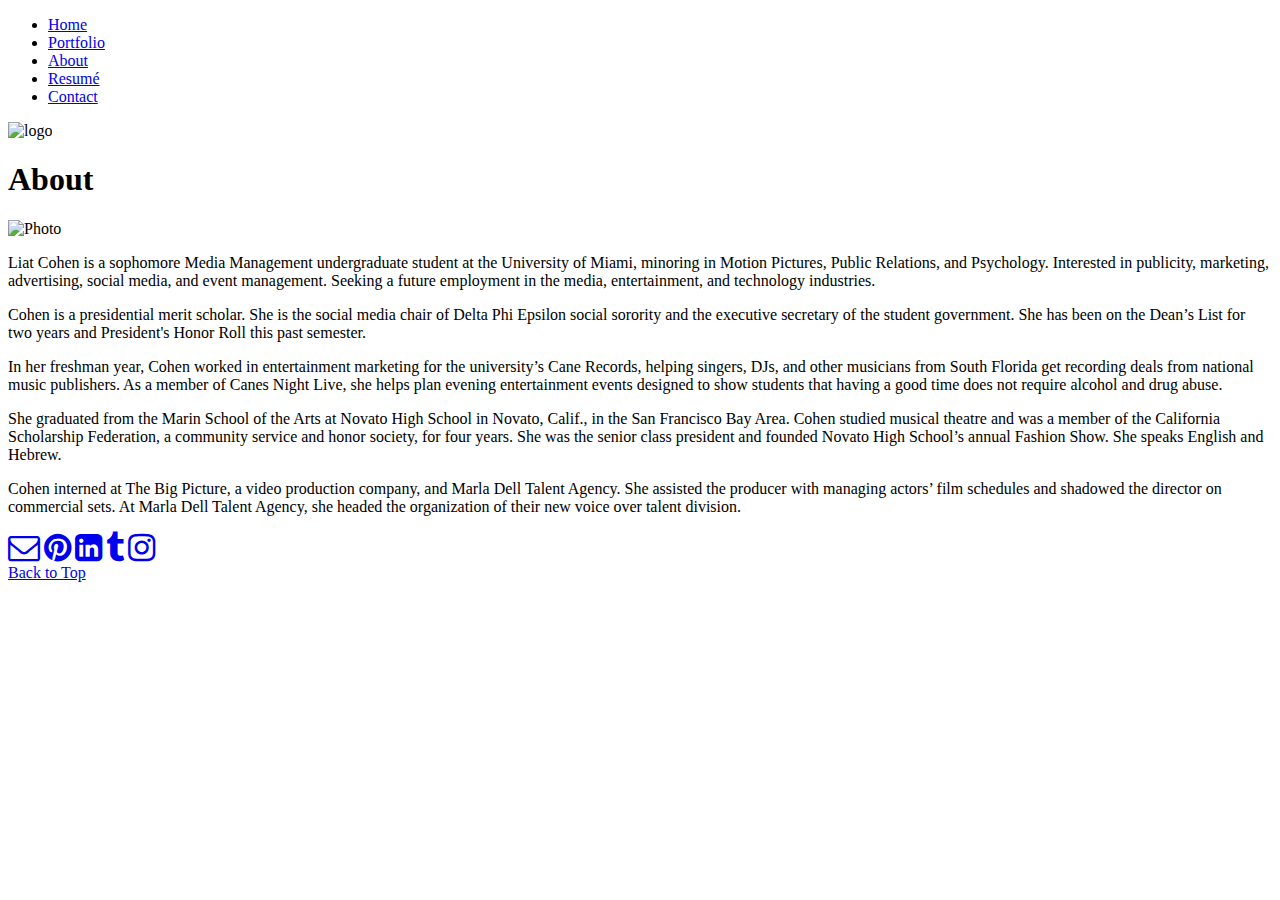
==== about.html @ f2a9d81a "website" ====
<!DOCTYPE html>
<html lang="en">

  <head>
    <link href="css/style.css" rel="stylesheet" media="screen"/>
    <link href="css/print.css" rel="stylesheet" media="print"/>
  <link href="css/mobile.css" rel="stylesheet"
  media="screen" />
  <meta name="viewport" content="width=device-width;
initial-scale=1;" />
    <link href='https://fonts.googleapis.com/css?family=Playfair+Display:400,700italic,900italic,900,700' rel='stylesheet' type='text/css'>
    <meta charset="UTF-8"/>
    <link rel="stylesheet" href="https://maxcdn.bootstrapcdn.com/font-awesome/4.6.1/css/font-awesome.min.css">
    <title>About | Liat Cohen</title>
    <link rel="icon" type="image/png" href="img/logo-title2.png">
  </head>

  <body>

    <nav class="nav">
  <div id="center">
      <ul>
        <li class="topnav"><a href="index.html">Home</a></li>
        <li class="topnav"><a href="portfolio.html">Portfolio</a></li>
        <li class="topnav"><a href="about.html">About</a></li>
        <li class="topnav"><a href="resume.html">Resumé</a></li>
        <li class="topnav"><a href="contact.html">Contact</a></li>
      </ul>
    </div>
    </nav>

<div id="wrapper">
    <header class="center"><img src="img/logo-top.jpg" alt="logo" class="hide-print-only"/></header>
    <main>
      <section>
        <article>
        <h1 class="h1line">About</h1>
        <img class="aboutphoto" src="img/web-design-about-photo.jpg" alt="Photo"/>
      </article>
      <article>
        <p class="right">Liat Cohen is a sophomore Media Management undergraduate student at the University of Miami, minoring in Motion Pictures, Public Relations, and Psychology. Interested in publicity, marketing, advertising, social media, and event management. Seeking a future employment in the media, entertainment, and technology industries.</p>
        <p class="right">Cohen is a presidential merit scholar. She is the social media chair of Delta Phi Epsilon social sorority and the executive secretary of the student government. She has been on the Dean’s List for two years and President's Honor Roll this past semester.</p>
        <p class="right">In her freshman year, Cohen worked in entertainment marketing for the university’s Cane Records, helping singers, DJs, and other musicians from South Florida get recording deals from national music publishers. As a member of Canes Night Live, she helps plan evening entertainment events designed to show students that having a good time does not require alcohol and drug abuse.</p>
        <p class="right">She graduated from the Marin School of the Arts at Novato High School in Novato, Calif., in the San Francisco Bay Area. Cohen studied musical theatre and was a member of the California Scholarship Federation, a community service and honor society, for four years. She was the senior class president and founded Novato High School’s annual Fashion Show. She speaks English and Hebrew.</p>
        <p class="right">Cohen interned at The Big Picture, a video production company, and Marla Dell Talent Agency. She assisted the producer with managing actors’ film schedules and shadowed the director on commercial sets. At Marla Dell Talent Agency, she headed the organization of their new voice over talent division.</p>
    </article>
  </section>
    </main>
  </div>

    <footer>
      <nav class="icon">
          <a href="mailto:l.cohen8@miami.edu?subject='Hello!'"><i class="fa fa-envelope-o fa-2x" aria-hidden="true"></i></a>
          <a href="https://www.pinterest.com/liatcohen/"><i class="fa fa-pinterest fa-2x" aria-hidden="true"></i></a>
          <a href="https://www.linkedin.com/in/liatcohen1"><i class="fa fa-linkedin-square fa-2x" aria-hidden="true"></i></a>
          <a href="http://dphiemiami.tumblr.com"><i class="fa fa-tumblr fa-2x" aria-hidden="true"></i></a>
          <a href="https://www.instagram.com/liatcohen_portfolio/"><i class="fa fa-instagram fa-2x" aria-hidden="true"></i></a>
      </nav>
      <nav class="backtotop">
          <a href="#nav">Back to Top</a>
      </nav>
    </footer>
  </body>
</html>
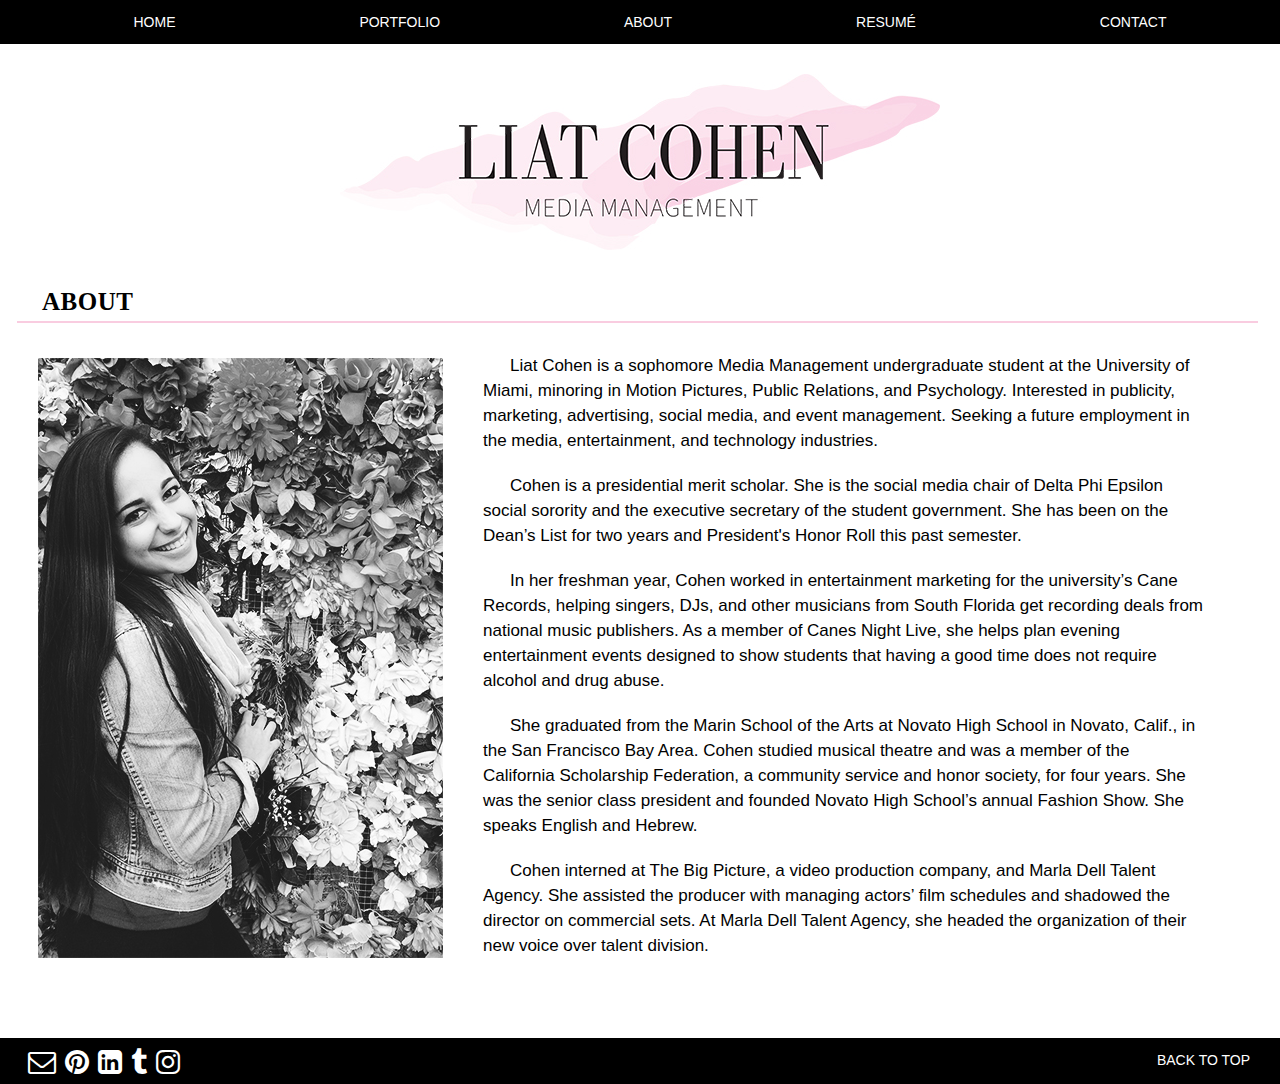
==== commit 37a2efb2: "wesbite" ====
--- a/about.html
+++ b/about.html
@@ -12,10 +12,10 @@
     <meta charset="UTF-8"/>
     <link rel="stylesheet" href="https://maxcdn.bootstrapcdn.com/font-awesome/4.6.1/css/font-awesome.min.css">
     <title>About | Liat Cohen</title>
-    <link rel="icon" type="image/png" href="img/logo-title2.png">
+    <link rel="icon" type="image/png" href="logo-title2.png">
   </head>
 
-  <body>
+  <body id="top">
 
     <nav class="nav">
   <div id="center">
@@ -57,7 +57,7 @@
           <a href="https://www.instagram.com/liatcohen_portfolio/"><i class="fa fa-instagram fa-2x" aria-hidden="true"></i></a>
       </nav>
       <nav class="backtotop">
-          <a href="#nav">Back to Top</a>
+          <a href="#top">Back to Top</a>
       </nav>
     </footer>
   </body>
--- a/css/style.css
+++ b/css/style.css
@@ -0,0 +1,1012 @@
+
+body {
+  font-family: "Source Sans Pro",sans-serif;
+  font-weight:lighter;
+  color: black;
+  font-size: 14px;
+  margin: 0;
+}
+
+
+#wrapper{
+  max-width: 90%;
+  min-width: 320px;
+  margin:0 auto;
+}
+
+@media(max-width:1280px){
+  #wrapper{
+    max-width: 100%;
+  }
+}
+
+#address{
+  display: none;
+}
+
+#left{
+  text-align: left;
+  padding-left: 25px;
+}
+
+h1, h2 {
+  border:0px solid #ccc;
+  border-width:0;
+  list-style:none;
+  text-align:left;
+  text-transform:uppercase;
+}
+
+h1 {
+  color: black;
+  font-family: "Bodoni 72",serif;
+  font-size: 40px;
+  font-weight: bold;
+  margin-top: 40px;
+  margin-bottom: 15px;
+  letter-spacing: .5px;
+}
+
+h2{
+  font-family: "Bodoni 72",serif;
+  font-size: 24px;
+  font-weight: bold;
+  margin-top: 20px;
+  color: black;
+  border-bottom: 2px solid;
+  border-color:rgba(249, 204, 224, 1);
+  padding:15px 0px 5px 25px;
+  text-align:left;
+  width: 95%;
+}
+
+h3{
+  font-family: "Source Sans Pro",sans-serif;
+  font-size: 16px;
+  font-weight: normal;
+  max-width: 575px;
+  text-align: left;
+  color: black;
+  padding-left: 25px;
+  text-transform: uppercase;
+  }
+
+h4{
+  font-size: 15px;
+  font-weight: 600;
+  font-weight: normal;
+  font-style: italic;
+  color: black;
+  text-align: left;
+  padding-left: 25px;
+  margin-top: -10px;
+}
+
+h5{
+  font-family: "Source Sans Pro",sans-serif;
+  font-size: 16px;
+  font-weight: lighter;
+  margin-top: -55px;
+  border:none;
+  padding:10px 20px 10px 20px;
+  float:right;
+  max-width: 220px;
+  text-align: center;
+  color: black;
+}
+
+article{
+  margin-bottom: 30px;
+}
+
+a {
+text-decoration: none;
+}
+
+p strong {
+  font-family: "Source Sans Pro",sans-serif;
+  font-size: 14px;
+  font-weight: normal;
+  text-align: left;
+  line-height: 33px;
+  text-transform: uppercase;
+  display: block;
+}
+
+ul li strong{
+  font-family: "Source Sans Pro",sans-serif;
+  font-size: 14px;
+  font-weight: normal;
+  font-style: normal;
+  text-align: left;
+  color: black;
+  line-height: 40px;
+  text-transform: uppercase;
+}
+
+.activitiesup{
+  margin-left: 25px;
+  margin-top: -10px;
+}
+
+ul li strong:after{
+  content: "- ";
+}
+
+ul li ul li{
+  display: inline-block;
+}
+
+footer {
+  color: white;
+  text-transform: uppercase;
+  margin:50px 0px 0px 0px;
+  padding: 5px 0px 0px 0px;
+  max-width:100%;
+  background-color: black;
+  position: static;
+  width:100%;
+  height:100%;
+}
+
+address p{
+  display: inline-block;
+}
+
+main{
+  overflow: auto;
+  max-width: 100%;
+}
+
+.youtubeh2{
+  border-bottom: none;
+  font-size: 20px;
+  font-family: "Source Sans Pro",sans-serif;
+  color: black;
+  font-weight: normal;
+  margin-top: 55px;
+  margin-bottom: -20px;
+}
+
+#portfolio{
+  margin:0 35px;
+  width: 100%;
+}
+
+.mag-title {
+  border-bottom: none;
+  font-size: 20px;
+  font-family: "Source Sans Pro",sans-serif;
+  color: black;
+  font-weight: normal;
+  margin-left: 646px;
+  margin-top: 80px;
+}
+
+
+.dphie-title{
+  border-bottom: none;
+  font-size: 20px;
+  font-family: "Source Sans Pro",sans-serif;
+  color: black;
+  font-weight: normal;
+  margin-left: 300px;
+  margin-top: 50px;
+}
+
+.portfolioh2 a{
+  font-size: 55px;
+  font-family: "Source Sans Pro",sans-serif;
+  color: white;
+  text-transform: uppercase;
+}
+
+.portfolioh2 h2{
+  border-bottom: none;
+  text-align: center;
+  font-weight: lighter;
+  border: 0 solid;
+  padding: 95px 75px 75px 75px;
+  margin-left: -75px;
+  margin-right: 55px;
+  margin-top: -75px;
+  width: 235px;
+  height: 130px;
+  background-color: rgba(0, 0, 0, 0);
+  visibility: hidden;
+}
+
+.portfolioh2:hover h2{
+  color: rgba(249, 204, 224, 1);
+  background-color: rgba(0, 0, 0, .7);
+  visibility: visible;
+}
+
+.portfolioh2:visited{
+  color: white;
+}
+
+.portfolioh2:active{
+  color: rgba(249, 204, 224, 1);
+  font-weight: normal;
+}
+
+.portfolio-p{
+  border-bottom: none;
+  font-weight: lighter;
+  text-align: center;
+  font-size: 22px;
+  display: block;
+}
+
+.youtube{
+  float: left;
+  margin-left: 35px;
+  margin-right: 30px;
+  margin-top: 35px;
+}
+
+
+.nav{
+  border:0px solid;
+  margin-bottom:30px;
+  margin-left: 0px;
+  padding-top: .08px;
+  padding-bottom: .08px;
+  background-color: black;
+}
+
+.h1line{
+  font-size: 25px;
+  font-weight: bold;
+  margin-top: 20px;
+  margin-left: 17px;
+  color: black;
+  border-bottom: 2px solid;
+  border-color:rgba(249, 204, 224, 1);
+  padding:15px 0px 5px 25px;
+  text-align:left;
+  max-width:95%;
+}
+
+.aboutphoto{
+  float:left;
+  position: static;
+  margin-right: 40px;
+  margin-left: 38px;
+  margin-top: 20px;
+}
+
+.liststyle{
+    padding:0;
+    display: block;
+    list-style-type: none;
+    line-height: 19.5px;
+}
+
+#bottomnav1{
+  text-align: left;
+  margin-top: 100px;
+  margin-left: 30px;
+  position: static;
+}
+
+.bottomnav2{
+  text-align: right;
+  margin-top: -20px;
+  margin-right: 30px;
+  margin-bottom: 18px;
+  padding-bottom: 0;
+}
+
+
+.experiencestyle{
+    list-style-image:url(../img/bullet.jpg);
+    margin-top:-20px;
+    padding-left: 25px;
+    text-align:left;
+    max-width:700px;
+    line-height: 25px;
+}
+
+.experiencestyle li{
+    text-align:left;
+    margin-top: -5px;
+    padding:5px;
+    font-size: 14px;
+}
+
+.caps{
+  text-transform: uppercase;
+}
+
+.italic{
+  font-weight: lighter;
+  text-align: left;
+  display: block;
+}
+
+.comma{
+  font-weight: normal;
+  text-align: left;
+}
+
+.comma:after{
+  content: "- "
+}
+
+
+.normal{
+  font-style: normal;
+  margin-top: -15px;
+}
+
+.hide {
+  display: none;
+}
+
+.backtotop{
+  float: right;
+  margin-top: -45px;
+  margin-right: 20px;
+  padding-top: 13px;
+  padding-right: 10px;
+  padding-bottom: 13px;
+  padding-left: 20px;
+}
+
+.icon{
+  color: white;
+  padding-top: 5px;
+  padding-right: 20px;
+  padding-bottom: 8px;
+  padding-left: 23px;
+  text-align: left;
+}
+
+footer nav a{
+  padding-left: 5px;
+}
+
+.icon:hover{
+color: pink;
+}
+
+.smdate{
+  margin-top: -50px;
+}
+
+.minorshonors{
+  list-style-type: none;
+  margin-top: -40px;
+  margin-left: 25px;
+}
+
+.message{
+  display: block;
+  padding-top: 35px;
+}
+
+p strong:after{
+  content: "- ";
+}
+
+.lighter{
+  font-weight: lighter;
+}
+
+.courses {
+  list-style-type: none;
+  margin-top: -45px;
+  margin-left: 123px;
+  text-align: left;
+  max-width: 600px;
+  line-height: 28px;
+}
+
+.right{
+  text-align: left;
+  margin-left: 0px;
+  margin-right: 30px;
+  margin-top: 20px;
+  position: relative;
+  font-size: 17px;
+  color: black;
+  text-indent: 27px;
+  width: 94%;
+  line-height: 25px;
+}
+
+.right-mag{
+  text-align: left;
+  margin-left: 670px;
+  margin-right: 30px;
+  margin-top: 25px;
+  position: relative;
+  font-size: 17px;
+  color: black;
+  text-indent: 27px;
+  max-width: 40%;
+  line-height: 25px;
+}
+
+.right-dphie{
+  text-align: left;
+  margin-left: 300px;
+  margin-right: 30px;
+  margin-top: 25px;
+  position: relative;
+  font-size: 17px;
+  color: black;
+  text-indent: 27px;
+  max-width: 70%;
+  line-height: 25px;
+}
+
+.copyright{
+  text-align: left;
+  margin-left: 670px;
+  margin-right: 30px;
+  margin-top: 15px;
+  position: relative;
+  font-size: 17px;
+  color: black;
+  text-indent: 27px;
+  max-width: 40%;
+  line-height: 25px;
+  text-indent: 0px;
+}
+
+
+
+.inline{
+  display:inline-block;
+  text-align:left;
+}
+
+.contact{
+display:inline-block;
+padding-right: 20px;
+text-transform: uppercase;
+}
+
+.block{
+  display: block;
+  text-align: left;
+  padding-left: 35px;
+  margin-top: -10px;
+}
+
+.left{
+  float: left;
+  margin-top: 35px;
+}
+
+#center{
+  text-align: center;
+  position: static;
+}
+button{
+  font-size: 12px;
+  font-family: "Source Sans Pro",sans-serif;
+  font-weight:lighter;
+  text-transform: uppercase;
+  border-color: rgba(249, 204, 224, 1);
+  background-color:white;
+  margin-bottom:25px;
+}
+
+button:hover{
+  background-color:rgba(249, 204, 224, 1);
+}
+
+button:active{
+  background-color:rgba(249, 204, 224, 1);
+}
+
+
+.topnav{
+  display:inline-block;
+  text-align:center;
+  padding-right: 100px;
+  padding-left: 80px;
+  text-transform: uppercase;
+  font-weight: lighter;
+}
+
+.topnav:after:nth-child(5){
+  padding-right: 0px;
+}
+
+
+.center{
+  text-align: center;
+}
+
+.noline{
+  border: none;
+  font-family: "Source Sans Pro",sans-serif;
+  font-weight:normal;
+  color: black;
+  font-size: 16px;
+  text-align: left;
+  margin-top: -4px;
+  margin-left: 2px;
+}
+
+.noline:after{
+  content: "- ";
+}
+
+address p:after{
+  content: " | ";
+}
+
+address p:nth-child(4):after,
+address p:last-child:after{
+  content: "";
+}
+
+ul li ul li:after{
+  content: ", ";
+}
+
+ul li ul li:last-child:after{
+  content: "";
+}
+
+.inline:after{
+  content: ", "
+}
+
+.inline:last-child:after{
+  content: "";
+}
+
+a,
+a:visited
+ {
+    font-size: 14px;
+    color: white;
+}
+
+a:hover {
+  color: rgba(249, 204, 224, 1);
+}
+
+a:active{
+  color: rgba(249, 204, 224, 1);
+  font-weight: bolder;
+}
+.linkedin{
+  color: black;
+  text-align: right;
+}
+
+.linkedin:visited{
+  color: black;
+}
+
+.linkedin:hover{
+  color:rgba(249, 204, 224, 1);
+}
+
+.linkedin:active{
+  color:rgba(249, 204, 224, 1);
+  font-weight: bolder;
+}
+
+.universityprimetime{
+  color: black;
+  text-align: right;
+  font-size: 17px;
+  text-decoration: underline;
+}
+
+.universityprimetime:visited{
+  color: black;
+}
+
+.universityprimetime:hover{
+  color:rgba(249, 204, 224, 1);
+}
+
+.universityprimetime:active{
+  color:rgba(249, 204, 224, 1);
+  font-weight: bolder;
+}
+
+.dphie-spacing{
+margin-top: -20px;
+}
+
+
+.facebook{
+  margin-top: 115px;
+}
+
+.download{
+  color: black;
+  text-align: right;
+  font-family: "Source Sans Pro",sans-serif;
+  font-size: 14px;
+  font-weight: lighter;
+  text-transform: uppercase;
+  border: solid;
+  background-color: rgba(249, 204, 224, .7);
+  border-color:rgba(249, 204, 224, .7);
+  padding: 10px 10px 10px 10px;
+  margin-left: 900px;
+  margin-top: -300px;
+
+}
+
+.download:visited{
+  color: black;
+}
+
+.download:hover{
+  color: white;
+}
+
+.download:active{
+  color: white;
+  font-weight: bolder;
+}
+
+.mag-download{
+  color: black;
+  text-align: left;
+  font-family: "Source Sans Pro",sans-serif;
+  font-size: 14px;
+  font-weight: lighter;
+  text-transform: uppercase;
+  border: solid;
+  background-color: rgba(249, 204, 224, .7);
+  border-color:rgba(249, 204, 224, .7);
+  padding: 10px 10px 10px 10px;
+  margin-left: 15px;
+}
+
+.mag-download:visited{
+  color: black;
+}
+
+.mag-download:hover{
+  color: white;
+}
+
+.mag-download:active{
+  color: white;
+  font-weight: bolder;
+}
+
+.businesscard{
+  color: black;
+  font-family: "Source Sans Pro",sans-serif;
+  font-size: 14px;
+  font-weight: lighter;
+  text-transform: uppercase;
+  border: solid;
+  background-color: rgba(249, 204, 224, .7);
+  border-color:rgba(249, 204, 224, .7);
+  padding: 10px 10px 10px 10px;
+}
+
+.businesscard:visited{
+  color: black;
+}
+
+.businesscard:hover{
+  color: white;
+}
+
+.businesscard:active{
+  color: white;
+  font-weight: bolder;
+}
+
+#background {
+    position: relative;
+    background-color:rgba(249, 204, 224, .7);
+    overflow:auto;
+}
+
+.homebutton{
+  display:inline-block;
+  font-size: 30px;
+  text-transform: uppercase;
+  font-weight: lighter;
+}
+
+.homeposition{
+  position: absolute;
+  bottom: 0;
+}
+
+
+.homebutton,
+.homebutton:visited{
+  color:black;
+}
+
+.homebutton:hover{
+  color: white;
+}
+
+.homebutton:active{
+  color: white;
+  font-weight: bolder;
+}
+
+.skillsup{
+  margin-top: -10px;
+  text-align: left;
+  margin-left: 25px;
+}
+
+#resumeright{
+  float: right;
+  max-width: 800px;
+  margin-right: 40px;
+}
+
+#resumeleft{
+  float:left;
+  max-width: 200px;
+  margin-left: 110px;
+  margin-right: -20px;
+}
+
+#resume{
+  max-width: 1200px;
+}
+
+#square1{
+  float: left;
+  border: 0 solid;
+  padding: 75px;
+  margin-right: 25px;
+  margin-top: 50px;
+  width: 235px;
+  height: 150px;
+  background-image:url(../img/magazine.jpg);
+}
+
+#square2{
+  float: left;
+  border: 0 solid;
+  padding: 75px;
+  margin-right: 25px;
+  margin-top: 50px;
+  width: 235px;
+  height: 150px;
+  background-image:url(../img/web.png);
+}
+
+#square5{
+  float: left;
+  border: 0 solid;
+  padding: 75px;
+  margin-top: 50px;
+  width: 235px;
+  height: 150px;
+  background-image:url(../img/brand.png);
+}
+
+#square3{
+  float: left;
+  border: 0 solid;
+  padding: 75px;
+  margin-right: 25px;
+  margin-top: 50px;
+  width: 235px;
+  height: 150px;
+  background-image:url(../img/design.jpg);
+}
+
+#square4{
+  float: left;
+  border: 0 solid;
+  padding: 75px;
+  margin-right: 25px;
+  margin-top: 50px;
+  width: 235px;
+  height: 150px;
+  background-image:url(../img/newsletter.png);
+}
+
+#square6{
+  float: left;
+  border: 0 solid;
+  padding: 75px;
+  margin-top: 50px;
+  width: 235px;
+  height: 150px;
+  background-image:url(../img/video.png);
+}
+
+#dphie{
+  float: left;
+  margin-left: 50px;
+  margin-right: 300px;
+  margin-top: 20px;
+  margin-bottom: 100px;
+  max-width: 200px;
+  position: relative;
+}
+
+#wave{
+  float: left;
+  margin-left: 35px;
+  margin-top: 20px;
+  max-width: 500px;
+}
+
+#wave img{
+  margin-top: 25px;
+  margin-bottom: 25px;
+  margin-left: 15px;
+}
+
+.travel{
+  float: left;
+  width: 30%;
+  text-align: left;
+  margin-left: 150px;
+  text-indent: 27px;
+  font-size: 18px;
+}
+
+.travelh2{
+    border-bottom: none;
+    font-size: 20px;
+    font-family: "Source Sans Pro",sans-serif;
+    color: black;
+    font-weight: normal;
+    margin-top: 20px;
+    margin-bottom: 0px;
+    margin-left: 120px;
+    float: left;
+}
+
+.projectpdf{
+    color: black;
+    font-family: "Source Sans Pro",sans-serif;
+    font-size: 14px;
+    font-weight: lighter;
+    text-transform: uppercase;
+    border: solid;
+    background-color: rgba(249, 204, 224, .7);
+    border-color:rgba(249, 204, 224, .7);
+    padding: 10px 10px 10px 10px;
+    float: left;
+    margin-left: 150px;
+}
+
+.projectpdf:visited{
+  color: black;
+}
+
+.projectpdf:hover{
+  color: white;
+}
+
+.projectpdf:active{
+  color: white;
+  font-weight: bolder;
+}
+
+.home {
+  background-image: url("../img/city.jpg");
+  background-attachment: fixed;
+}
+
+.home-header {
+  background:rgba(249, 204, 224, .5);
+  max-width: 960px;
+  margin: 100px 120px;
+  padding: 80px 80px;
+  position: relative;
+}
+
+.home-nav {
+  margin-top: 7em;
+}
+
+.home-nav-ul {
+  list-style: none;
+  padding-left: 0;
+  margin-top: -50px;
+}
+
+.home-nav-li {
+  font-family: "Source Sans Pro",sans-serif;
+  font-weight:normal;
+  display: inline-block;
+  width: 15%;
+  text-align: center;
+  padding-left: 70px;
+}
+
+main.mobile-only {
+  display: none;
+}
+
+.mobile-only {
+  display: none;
+}
+
+.thankyou{
+  border-bottom: none;
+  font-size: 35px;
+  font-family: "Source Sans Pro",sans-serif;
+  font-weight:normal;
+  text-transform: uppercase;
+  margin-top: 50px;
+  margin-left: 15px;
+}
+
+.return{
+  font-size: 14px;
+  color: black;
+  text-align: center;
+  text-decoration: underline;
+  text-transform: uppercase;
+  font-weight: lighter;
+  margin-left: 65px;
+}
+
+.return:visited{
+  color: black;
+}
+
+.return:hover{
+  color:rgba(249, 204, 224, 1);
+}
+
+.return:active{
+  color:rgba(249, 204, 224, 1);
+  font-weight: bolder;
+}
+
+label {
+  display: block;
+  font-size: 16px;
+  text-transform: uppercase;
+}
+
+input[type="text"],
+input[type="email"] {
+  margin-bottom: 5px;
+}
+
+input[type="submit"] {
+  display: block;
+}
+
+input:active{
+  background-color: white;
+}
+
+input {
+  border-color: rgba(249, 204, 224, .8);
+}
+
+#message{
+  height: 100px;
+  width: 200px;
+
+}
+
+.messageright{
+  float:left;
+  position:relative;
+  margin-left: 40px;
+  text-align: left;
+}
+
+textarea{
+  border:2px solid;
+  border-color: rgba(249, 204, 224, .8);
+}
--- a/css/print.css
+++ b/css/print.css
@@ -0,0 +1,264 @@
+/*body*/
+* {
+  background: transparent;
+  color:black;
+  font-size: 10pt;
+  font-family: "Times New Roman", serif;
+  font-weight: lighter;
+}
+
+@page{
+  margin-top: .08in;
+  margin-right: .2in;
+  margin-bottom: .08in;
+  margin-left: .2in;
+}
+
+/*IDs*/
+#other-experience-and-activities{
+  padding-bottom: .2in;
+}
+
+#address{
+    font-size: 8pt;
+    border-bottom: 1pt solid black;
+    padding:0in 0in 0in 0in;
+    text-align:center;
+}
+
+#skills{
+  margin-top: -.07in;
+}
+
+/*regular values*/
+h1, h2 {
+  list-style:none;
+  text-align:center;
+  text-transform:uppercase;
+}
+
+article{
+  margin-top: -.1in;
+}
+
+h1 {
+  color:black;
+  font-family: "Times New Roman", serif;
+  font-size: 18pt;
+  font-weight: bold;
+  letter-spacing: 4pt;
+  padding-top: .13in;
+  padding-bottom: .2in;
+}
+
+h2{
+  font-family: "Times New Roman", serif;
+  font-size: 12pt;
+  font-weight: bold;
+  letter-spacing: 2.5pt;
+  margin-top: .17in;
+  color: black;
+  text-align:center;
+}
+
+h3{
+  font-size: 10pt;
+  font-weight: bold;
+  text-align:left;
+  color: black;
+  }
+
+h4{
+  font-size: 10pt;
+  font-weight: normal;
+  font-style: italic;
+  margin-top: -.14in;
+  padding-left: 0in;
+  color: black;
+}
+
+h5{
+  font-size: 10pt;
+  font-weight: normal;
+  float:right;
+  margin-top: -.4in;
+  text-align: center;
+  color: black;
+}
+
+p strong,
+ul li strong {
+  font-size: 10pt;
+  font-weight: bold;
+  font-style: normal;
+  text-align: center;
+  color: black;
+}
+
+ul li ul li{
+  display:inline-block;
+  text-align:left;
+}
+
+nav{
+  display:none;
+}
+
+section{
+  margin-top: -.1in;
+}
+
+footer{
+  border-top: 1pt solid black;
+  margin-top: -.06in;
+  padding:.08in 0in .02in 0in;
+  font-size: 8pt;
+}
+
+ul li ul li{
+  display: inline-block;
+}
+
+address p{
+  display: inline-block;
+}
+
+footer p{
+    display: inline-block;
+}
+
+/*classes*/
+.caps{
+  text-transform: uppercase;
+}
+
+.italic{
+  font-style: italic;
+  font-weight: normal;
+  margin-top: -.15in;
+}
+
+.linkedin{
+  display: none;
+}
+
+.inline{
+  display:inline-block;
+  text-align:left;
+  margin-left:0in;
+}
+
+.liststyle{
+    padding:0;
+    display: inline-block;
+}
+
+.experiencestyle{
+    list-style-type:square;
+    margin-top: -.15in;
+    margin-left: .3in;
+    padding:0;
+    text-align:center;
+    text-align: left;
+}
+
+.experiencestyle li{
+    text-align:left;
+    padding:0;
+}
+
+.normal{
+  font-style: normal;
+  margin-top: -.5in;
+}
+
+
+.minorshonors{
+  list-style-type: none;
+  margin-top: -.3in;
+  margin-left: .1in;
+}
+
+.courses {
+  list-style-type: none;
+  margin-top: -.3in;
+  margin-left: 1in;
+}
+
+.hide{
+text-align: center;
+margin-top: -.18in;
+}
+
+.hide-print-only{
+  display: none;
+}
+
+.download{
+  display: none;
+}
+
+.skillsup{
+  margin-top: -.26in;
+}
+
+.activitiesup{
+  margin-top: -.32in;
+}
+
+.colon{
+  margin-top: -.14in;
+}
+
+/*content additions*/
+ul li ul li:after{
+  content: ", ";
+}
+
+ul li ul li:last-child:after{
+  content: "";
+}
+
+ul li ul li:nth-child(2):after{
+  content: "";
+}
+
+.colon:after{
+  content: ": ";
+  font-weight: bold;
+}
+
+.comma:after{
+  content: ", ";
+}
+
+
+ul li strong:after{
+  content: ":"
+}
+
+
+address p:after{
+  content: " | ";
+}
+
+address p:last-child:after{
+  content: "";
+}
+
+
+footer p:after{
+    content: " | ";
+}
+
+footer p:last-child:after{
+  content: "";
+}
+
+.inline:after{
+  content: ", "
+}
+
+.inline:last-child:after{
+  content: "";
+}
--- a/css/mobile.css
+++ b/css/mobile.css
@@ -0,0 +1,211 @@
+@media (max-width: 320px) {
+
+  img {
+    width: 80%;
+  }
+
+  #message{
+    height: 40px;
+    width: 160px;
+    margin-top: -1px;
+  }
+
+  .home {
+    background-image: none;
+    font-size: 24px;
+  }
+
+  .home-nav {
+    display: none;
+  }
+
+  .home-header{
+    display: none;
+  }
+
+  main.mobile-only {
+    display: block;
+    font-size: 9px;
+  }
+
+  .mobile-only {
+    display: block;
+    font-size: 9px;
+  }
+
+  .logo{
+    border-top: 20px solid;
+    color: black;
+    padding: 30px 33px 0px 33px;
+  }
+
+  .linkedin{
+    color: black;
+    text-align: right;
+  }
+
+  .linkedin:visited{
+    color: black;
+  }
+
+  .linkedin:hover{
+    color:rgba(249, 204, 224, 1);
+  }
+
+  .linkedin:active{
+    color:rgba(249, 204, 224, 1);
+    font-weight: bolder;
+  }
+
+  .return{
+    font-size: 8px;
+    color: black;
+    text-align: center;
+    text-decoration: underline;
+    text-transform: uppercase;
+    font-weight: lighter;
+    margin-left: -25px;
+    padding-bottom: 50px;
+  }
+
+  .return:visited{
+    color: black;
+  }
+
+  .return:hover{
+    color:rgba(249, 204, 224, 1);
+  }
+
+  .return:active{
+    color:rgba(249, 204, 224, 1);
+    font-weight: bolder;
+  }
+
+  .contact{
+  display:inline-block;
+  padding-right: 10px;
+  text-transform: uppercase;
+  }
+
+  .block{
+    display: block;
+    text-align: left;
+    padding-left: 35px;
+    margin-top: -20px;
+  }
+
+  .mobileicon{
+    font-size: 10px;
+  }
+
+  .messageright{
+  float:left;
+  position:relative;
+   margin-left: 40px;
+   text-align: left;
+  }
+
+  .message{
+    display: block;
+  }
+
+  button{
+    font-size: 8px;
+    font-family: "Source Sans Pro",sans-serif;
+    font-weight:lighter;
+    text-transform: uppercase;
+    border-color: rgba(249, 204, 224, 1);
+    background-color:white;
+  }
+
+  button:hover{
+    background-color:rgba(249, 204, 224, .5);
+  }
+
+  button:active{
+    background-color:rgba(249, 204, 224, 1);
+  }
+
+  .messageinput{
+    display: block;
+    margin-top: 10px;
+  }
+
+  footer {
+    margin:0px 0px 0px 0px;
+    padding: 0px 0px 0px 0px;
+    max-width:100%;
+    background-color: black;
+    width:100%;
+    height:4%;
+    bottom: 0px;
+    position: fixed;
+  }
+
+  h2{
+    font-family: "Source Sans Pro",sans-serif;
+    font-size: 8px;
+    font-weight: normal;
+    margin-top: 8px;
+    margin-left: 25px;
+    color: black;
+    border-bottom: 1px solid;
+    border-color:rgba(249, 204, 224, 1);
+    padding:15px 0px 5px 0px;
+    text-align:left;
+    max-width:85%;
+    text-align: center;
+  }
+
+  .hide-mobile{
+    display: none;
+  }
+
+  .thankyou{
+    border-bottom: none;
+    font-size: 18px;
+    font-family: "Source Sans Pro",sans-serif;
+    font-weight:normal;
+    text-transform: uppercase;
+    margin-top: 20px;
+    margin-left: 15px;
+  }
+
+  label {
+    display: block;
+    font-size: 10px;
+    text-transform: uppercase;
+  }
+
+  input[type="text"],
+  input[type="email"] {
+    margin-bottom: 0px;
+  }
+
+  input[type="submit"] {
+    display: block;
+  }
+
+  input {
+    border-color: rgba(249, 204, 224, .8);
+  }
+
+  textarea{
+    border:2px solid;
+    border-color: rgba(249, 204, 224, .8);
+  }
+
+  form{
+    margin-top: -25px;
+  }
+
+.left{
+  margin-top: -15px;
+}
+
+
+input:active{
+  background-color: white;
+}
+
+}
